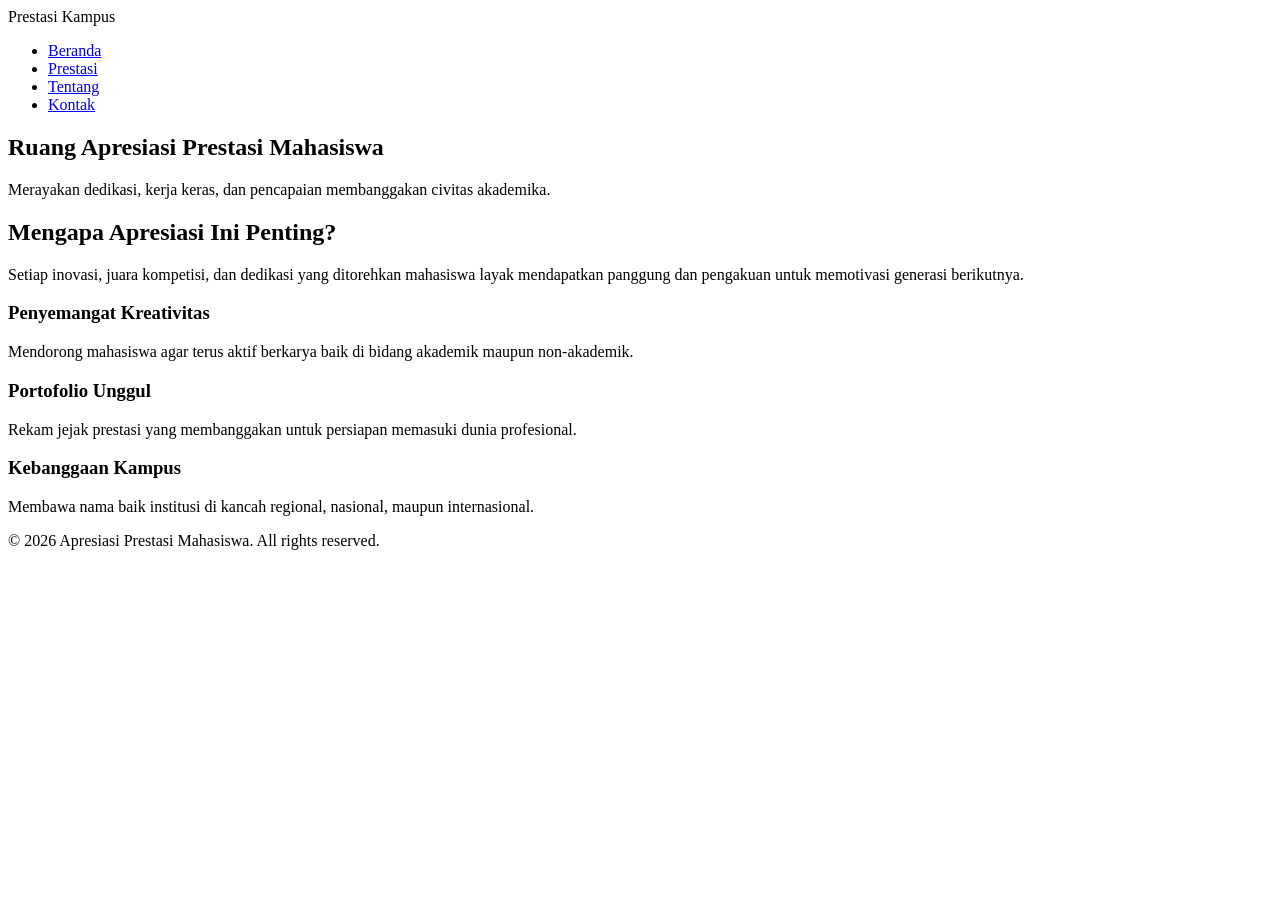
==== index.html @ 7f5c6233 "first commit" ====
<!DOCTYPE html>
<html lang="id">
<head>
    <meta charset="UTF-8">
    <meta name="viewport" content="width=device-width, initial-scale=1.0">
    <title>Beranda | Apresiasi Prestasi Mahasiswa</title>
    <link rel="stylesheet" href="style.css">
</head>
<body>
    <header class="navbar">
        <div class="logo">Prestasi Kampus</div>
        <nav>
            <ul class="menu">
                <li><a href="index.html" class="active">Beranda</a></li>
                <li><a href="prestasi.html">Prestasi</a></li>
                <li><a href="tentang.html">Tentang</a></li>
                <li><a href="kontak.html">Kontak</a></li>
            </ul>
        </nav>
    </header>

    <section class="hero">
        <div class="hero-content">
            <h1>Ruang Apresiasi Prestasi Mahasiswa</h1>
            <p>Merayakan dedikasi, kerja keras, dan pencapaian membanggakan civitas akademika.</p>
        </div>
    </section>

    <main>
        <section class="card">
            <h2>Mengapa Apresiasi Ini Penting?</h2>
            <p class="card-intro">
                Setiap inovasi, juara kompetisi, dan dedikasi yang ditorehkan mahasiswa layak mendapatkan panggung dan pengakuan untuk memotivasi generasi berikutnya.
            </p>
            <div class="menu-grid">
                <div class="menu-item">
                    <h3>Penyemangat Kreativitas</h3>
                    <p>Mendorong mahasiswa agar terus aktif berkarya baik di bidang akademik maupun non-akademik.</p>
                </div>
                <div class="menu-item">
                    <h3>Portofolio Unggul</h3>
                    <p>Rekam jejak prestasi yang membanggakan untuk persiapan memasuki dunia profesional.</p>
                </div>
                <div class="menu-item">
                    <h3>Kebanggaan Kampus</h3>
                    <p>Membawa nama baik institusi di kancah regional, nasional, maupun internasional.</p>
                </div>
            </div>
        </section>
    </main>

    <footer>
        <p>&copy; 2026 Apresiasi Prestasi Mahasiswa. All rights reserved.</p>
    </footer>

    <script src="script.js"></script>
</body>
</html>
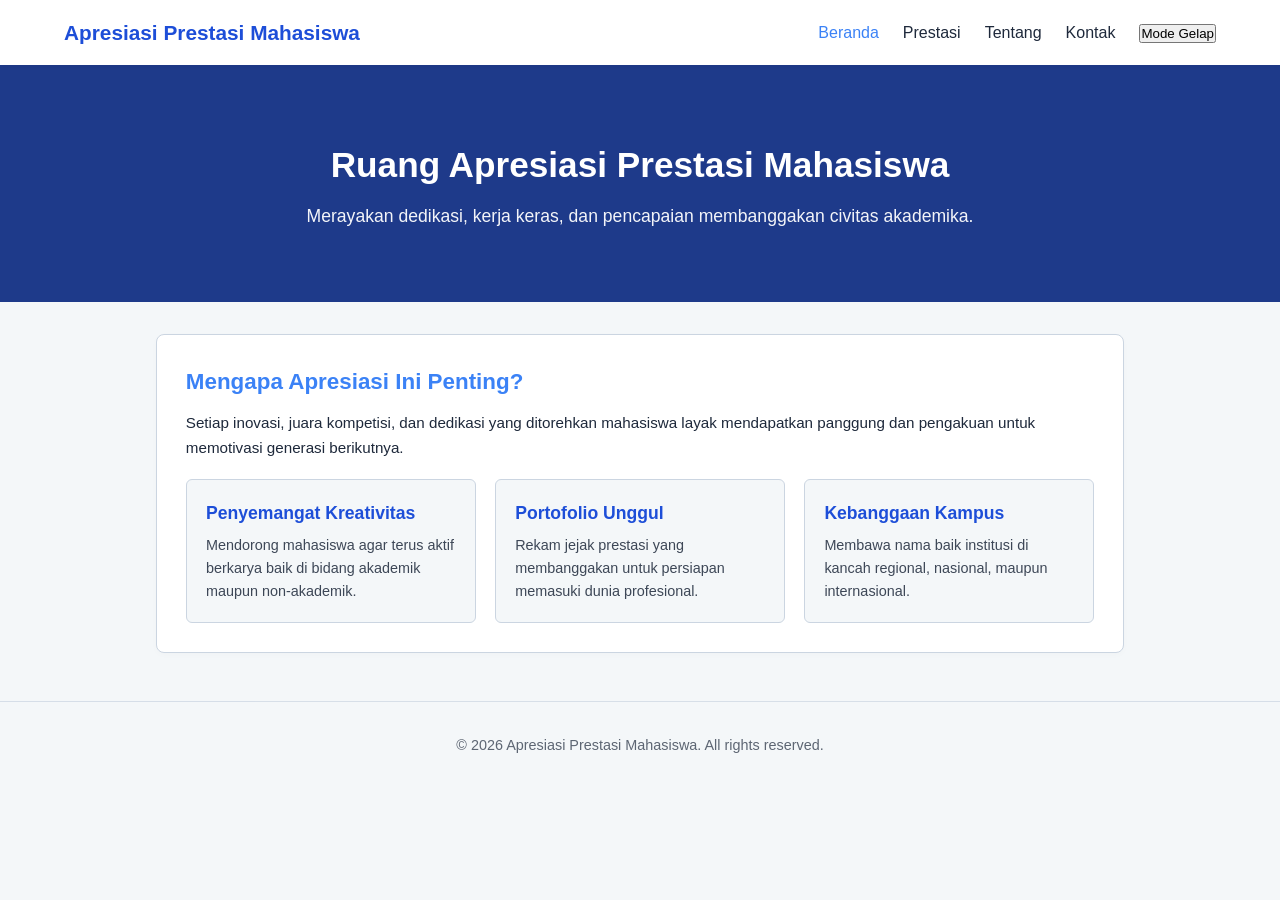
==== commit eefc5a7f: "sec commit" ====
--- a/index.html
+++ b/index.html
@@ -8,7 +8,7 @@
 </head>
 <body>
     <header class="navbar">
-        <div class="logo">Prestasi Kampus</div>
+        <div class="logo">Apresiasi Prestasi Mahasiswa</div>
         <nav>
             <ul class="menu">
                 <li><a href="index.html" class="active">Beranda</a></li>
--- a/style.css
+++ b/style.css
@@ -0,0 +1,287 @@
+/* --- PALET WARNA & VARIABEL TEMA (Biru, Abu, Hitam, Putih, Biru Muda) --- */
+:root {
+    --bg-color: #f4f7f9;          /* Putih keabuan lembut */
+    --text-color: #1e293b;        /* Hitam arang / abu sangat gelap */
+    --card-bg: #ffffff;           /* Putih bersih */
+    --navbar-bg: #ffffff;         /* Putih */
+    --navbar-text: #1d4ed8;       /* Biru utama */
+    --border-color: #cbd5e1;      /* Abu-abu terang */
+    --hero-bg: #1e3a8a;           /* Biru tua klasik */
+    --hero-text: #ffffff;         /* Putih */
+    --highlight-color: #3b82f6;   /* Biru muda / terang */
+    --accent-color: #93c5fd;      /* Biru muda lembut */
+    --input-bg: #ffffff;          /* Putih */
+}
+
+/* Pengaturan Mode Gelap (Dark Mode) */
+body.dark-mode {
+    --bg-color: #0f172a;          /* Hitam kebiruan */
+    --text-color: #f1f5f9;        /* Putih tulang */
+    --card-bg: #1e293b;           /* Abu-abu gelap / hitam arang */
+    --navbar-bg: #1e293b;         /* Abu-abu gelap */
+    --navbar-text: #60a5fa;       /* Biru muda */
+    --border-color: #334155;      /* Abu-abu gelap */
+    --hero-bg: #0f172a;           /* Biru tua gelap */
+    --hero-text: #f1f5f9;         /* Putih */
+    --highlight-color: #60a5fa;   /* Biru muda */
+    --accent-color: #1e3a8a;      /* Biru tua */
+    --input-bg: #0f172a;          /* Abu-abu gelap untuk form */
+}
+
+* {
+    margin: 0;
+    padding: 0;
+    box-sizing: border-box;
+}
+
+body {
+    background-color: var(--bg-color);
+    color: var(--text-color);
+    font-family: 'Segoe UI', Tahoma, Geneva, Verdana, sans-serif;
+    line-height: 1.6;
+    transition: background-color 0.3s ease, color 0.3s ease;
+}
+
+.navbar {
+    background-color: var(--navbar-bg);
+    display: flex;
+    justify-content: space-between;
+    align-items: center;
+    padding: 1rem 5%;
+    box-shadow: 0 2px 4px rgba(0, 0, 0, 0.05);
+    position: sticky;
+    top: 0;
+    z-index: 1000;
+    transition: background-color 0.3s ease;
+}
+
+.logo {
+    font-size: 1.3rem;
+    font-weight: bold;
+    color: var(--navbar-text);
+}
+
+.menu {
+    list-style: none;
+    display: flex;
+    gap: 1.5rem;
+    align-items: center;
+}
+
+.menu a {
+    text-decoration: none;
+    color: var(--text-color);
+    font-weight: 500;
+    transition: color 0.2s ease;
+}
+
+.menu a:hover,
+.menu a.active {
+    color: var(--highlight-color);
+}
+
+/* --- TOMBOL MODE GELAP (DINAMIS DARI JS) --- */
+#theme-toggle {
+    background-color: var(--accent-color);
+    border: 1px solid var(--border-color);
+    color: var(--text-color);
+    padding: 6px 12px;
+    border-radius: 4px;
+    cursor: pointer;
+    font-size: 0.9rem;
+    transition: all 0.2s ease;
+}
+
+#theme-toggle:hover {
+    background-color: var(--highlight-color);
+    color: #ffffff;
+}
+
+.hero {
+    background-color: var(--hero-bg);
+    color: var(--hero-text);
+    text-align: center;
+    padding: 4.5rem 1rem;
+    transition: background-color 0.3s ease, color 0.3s ease;
+}
+
+.hero h1 {
+    font-size: 2.2rem;
+    margin-bottom: 0.5rem;
+    color: var(--hero-text);
+}
+
+.hero p {
+    font-size: 1.1rem;
+    opacity: 0.95;
+}
+
+main, .container {
+    max-width: 1000px;
+    margin: 2rem auto;
+    padding: 0 1rem;
+    display: flex;
+    flex-direction: column;
+    gap: 1.5rem;
+}
+
+.card {
+    background-color: var(--card-bg);
+    border: 1px solid var(--border-color);
+    padding: 1.8rem;
+    border-radius: 8px;
+    box-shadow: 0 2px 6px rgba(0, 0, 0, 0.02);
+    transition: background-color 0.3s ease, border-color 0.3s ease;
+}
+
+.card h2 {
+    margin-bottom: 0.75rem;
+    color: var(--highlight-color);
+    font-size: 1.4rem;
+}
+
+.card-intro {
+    margin-bottom: 1.2rem;
+    font-size: 0.95rem;
+}
+
+.grid {
+    display: grid;
+    grid-template-columns: 1fr 1fr;
+    gap: 1.5rem;
+}
+
+.menu-grid {
+    display: grid;
+    grid-template-columns: repeat(auto-fit, minmax(260px, 1fr));
+    gap: 1.2rem;
+    margin-top: 1rem;
+}
+
+.menu-item {
+    background-color: var(--bg-color);
+    padding: 1.2rem;
+    border-radius: 6px;
+    border: 1px solid var(--border-color);
+    transition: background-color 0.3s ease, border-color 0.3s ease;
+}
+
+.menu-item h3 {
+    font-size: 1.1rem;
+    margin-bottom: 0.4rem;
+    color: var(--navbar-text);
+}
+
+body.dark-mode .menu-item h3 {
+    color: var(--highlight-color);
+}
+
+.menu-item p {
+    font-size: 0.9rem;
+    opacity: 0.85;
+}
+
+.highlight {
+    margin-top: 0.6rem;
+    font-size: 0.95rem;
+    color: var(--highlight-color);
+    font-weight: 600;
+}
+
+.info-list {
+    list-style: none;
+}
+
+.info-list li {
+    margin-bottom: 0.5rem;
+}
+
+.form-kontak {
+    display: flex;
+    flex-direction: column;
+    gap: 0.8rem;
+}
+
+.form-kontak label {
+    font-weight: 500;
+    font-size: 0.9rem;
+}
+
+.form-kontak input,
+.form-kontak textarea {
+    width: 100%;
+    padding: 10px;
+    border: 1px solid var(--border-color);
+    background-color: var(--input-bg);
+    color: var(--text-color);
+    border-radius: 4px;
+    font-family: inherit;
+    font-size: 0.95rem;
+}
+
+.form-kontak button {
+    background-color: var(--highlight-color);
+    color: #ffffff;
+    border: none;
+    padding: 10px 15px;
+    border-radius: 4px;
+    cursor: pointer;
+    font-weight: 600;
+    margin-top: 0.5rem;
+    transition: background-color 0.2s ease;
+}
+
+.form-kontak button:hover {
+    background-color: var(--hero-bg);
+}
+
+#status-form {
+    margin-top: 0.5rem;
+    font-size: 0.9rem;
+    font-weight: 500;
+}
+
+footer {
+    text-align: center;
+    padding: 2rem;
+    font-size: 0.9rem;
+    opacity: 0.7;
+    border-top: 1px solid var(--border-color);
+    margin-top: 3rem;
+}
+
+@media (max-width: 768px) {
+    .grid {
+        grid-template-columns: 1fr;
+    }
+    
+    .navbar {
+        flex-direction: column;
+        gap: 0.8rem;
+        padding: 1rem;
+    }
+    
+    .menu {
+        gap: 1rem;
+    }
+}
+
+@media (min-width: 769px) and (max-width: 1024px) {
+    .container, main {
+        max-width: 90%;
+        padding: 0 1.5rem;
+    }
+
+    .navbar {
+        padding: 1rem 3%;
+    }
+
+    .hero {
+        padding: 4.5rem 2rem;
+    }
+
+    .grid {
+        grid-template-columns: 1fr 1fr;
+        gap: 1.2rem;
+    }
+}
